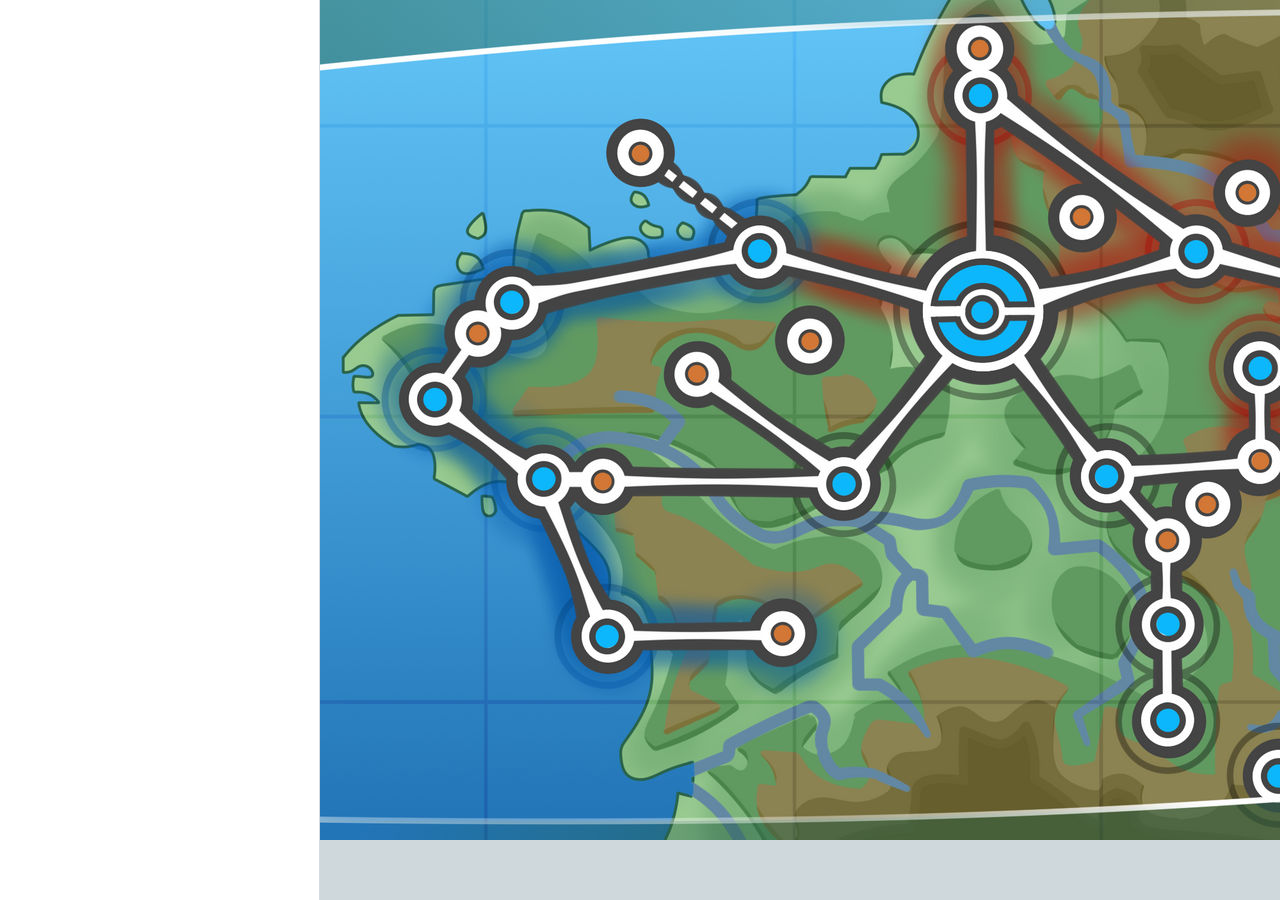
==== Server/src/main/resources/public/pages/mapa.html @ 786b8771 "Mudança para servidor http javalin com interface em html+js+css" ====
<!DOCTYPE html>
<html lang="pt-BR">
<head>
    <meta charset="UTF-8">
    <meta name="viewport" content="width=device-width, initial-scale=1">
    <title>VaiJunto - Mapa</title>
    <link rel="stylesheet" href="../css/app.css">
    <script src="/script/estaLogado.js"></script>
</head>
<body class="mapa-pagina">
<aside class="lateral">
    <!-- Modo: criação -->
    <section id="painel-criacao" hidden>
        <h2>Planejar carona</h2>
        <p>Percurso selecionado:</p>
        <ol id="percurso"></ol>
        <p id="status-criacao">Clique na origem da rota.</p>
        <button id="confirmar-rota" class="btn primario" type="button">Confirmar rota</button>
        <button id="recomecar" class="btn" type="button">Recomeçar</button>
        <a class="btn" href="/">Cancelar</a>
    </section>

    <!-- Modo: busca -->
    <section id="painel-busca" hidden>
        <h2>Buscar carona</h2>
        <p>Clique no mapa para definir sua origem e depois o destino.</p>
        <p><strong id="busca-origem">Origem: (não selecionada)</strong><br>
            <strong id="busca-destino">Destino: (não selecionado)</strong></p>
        <label class="campo">Vagas necessárias <input id="busca-vagas" type="number" min="1" placeholder="Ex: 1"></label>
        <label class="campo">Data pretendida <input id="busca-data" type="date"></label>
        <button id="buscar" class="btn primario" type="button">Buscar</button>
        <button id="limpar-busca" class="btn" type="button">Limpar seleção</button>
        <h3>Resultados</h3>
        <ul id="resultados" class="lista"></ul>
        <button id="ver-detalhes" class="btn verde" type="button" hidden>Ver detalhes da carona</button>
        <a class="btn" href="/">Voltar</a>
    </section>
</aside>

<div class="mapa" id="mapa">
    <div id="mundo">
        <img id="img" src="../images/mapa_kalos.jpg" alt="Mapa de Kalos" draggable="false">
        <svg id="svg" aria-label="Cidades e estradas"><g id="estradas"></g><g id="rotas"></g><g id="cidades"></g></svg>
    </div>
</div>

<!-- Dados da carona (criação) -->
<dialog id="popup">
    <form id="form-carona">
        <h2>Detalhes da carona</h2>
        <label class="campo">Número de assentos (vagas) <input name="vagas" type="number" min="1" placeholder="Ex: 3" required></label>
        <label class="campo">Valor (R$) por trecho <input name="valor" type="number" min="0" step="0.01" placeholder="0,00" required></label>
        <label class="campo">Data da partida <input name="data" type="date" required></label>
        <label class="campo">Horário da partida <input name="hora" type="time" required></label>
        <div class="acoes">
            <button id="fechar-popup" class="btn" type="button">Voltar</button>
            <button class="btn verde" type="submit">Publicar carona</button>
        </div>
    </form>
</dialog>

<dialog id="dialogo"></dialog>
<div id="carregando" hidden><div class="giro"></div>Processando reserva com o servidor...</div>
<div id="toasts" aria-live="polite"></div>

<script src="/script/comum.js"></script>
<script src="/script/mapa.js"></script>
</body>
</html>
---- Server/src/main/resources/public/css/app.css ----
:root {
    --papel: #eef1f4;
    --cartao: #fff;
    --tinta: #14202b;
    --suave: #5b6b7a;
    --rota: #1d5fd1;
    --faixa: #f2b705;
    --erro: #b3261e;
    --ok: #1e8e4e;
    --borda: #d5dbe1;
    --fonte: "Segoe UI", system-ui, -apple-system, Arial, sans-serif
}

* {
    box-sizing: border-box
}

body {
    margin: 0;
    background: var(--papel);
    color: var(--tinta);
    font-family: var(--fonte);
    line-height: 1.5
}

[hidden] {
    display: none !important
}

h1 {
    font-size: 1.5rem;
    margin: 0 0 1rem;
    letter-spacing: -.02em
}

h2 {
    font-size: 1.15rem;
    margin: 0 0 .5rem
}

h3 {
    font-size: 1rem;
    margin: .75rem 0 .4rem
}

small, .vazio {
    color: var(--suave)
}

.topo {
    display: flex;
    align-items: center;
    gap: 1.5rem;
    flex-wrap: wrap;
    padding: .5rem 1.25rem;
    background: var(--cartao);
    border-bottom: 1px solid var(--borda)
}

.marca {
    font-weight: 800;
    font-size: 1.2rem;
    color: var(--rota);
    letter-spacing: -.02em
}

.abas {
    display: flex;
    gap: .25rem;
    flex-wrap: wrap
}

.abas button {
    padding: .6rem 1rem;
    font: inherit;
    font-weight: 600;
    color: var(--suave);
    background: none;
    border: 0;
    border-bottom: 3px solid transparent;
    cursor: pointer
}

.abas button[aria-selected=true] {
    color: var(--rota);
    border-bottom-color: var(--faixa)
}

.pagina {
    max-width: 44rem;
    margin: 0 auto;
    padding: 1.5rem 1.25rem 4rem
}

.lista {
    list-style: none;
    margin: 0 0 1rem;
    padding: 0;
    display: grid;
    gap: .6rem
}

.card {
    display: grid;
    gap: .4rem;
    padding: .8rem 1rem;
    background: var(--cartao);
    border: 1px solid var(--borda);
    border-radius: 8px;
    cursor: pointer
}

.card[aria-selected=true] {
    border-color: var(--rota);
    box-shadow: 0 0 0 2px var(--rota)
}

.topo-card {
    display: flex;
    justify-content: space-between;
    align-items: center;
    gap: .5rem
}

.selo {
    padding: .1rem .6rem;
    border-radius: 10px;
    color: #fff;
    font-size: .75rem
}

.chips {
    display: flex;
    flex-wrap: wrap;
    gap: .4rem
}

.chip {
    padding: .15rem .5rem;
    border-radius: 6px;
    color: #fff;
    font-size: .75rem
}

.barra {
    display: flex;
    gap: 2px;
    height: 14px;
    background: #eee;
    border-radius: 4px
}

.barra span {
    border-radius: 3px
}

.acoes {
    display: flex;
    flex-wrap: wrap;
    gap: .6rem;
    margin-top: .75rem
}

.btn {
    display: inline-block;
    padding: .65rem 1.1rem;
    font: inherit;
    font-weight: 700;
    text-align: center;
    text-decoration: none;
    color: var(--rota);
    background: #fff;
    border: 2px solid var(--rota);
    border-radius: 4px;
    cursor: pointer
}

.primario {
    color: #fff;
    background: var(--rota)
}

.verde {
    color: #fff;
    background: var(--ok);
    border-color: var(--ok)
}

.perigo {
    color: #fff;
    background: var(--erro);
    border-color: var(--erro)
}

.pequeno {
    padding: .2rem .7rem;
    font-size: .85rem;
    justify-self: start
}

.btn:focus-visible, input:focus-visible, .card:focus-visible, .abas button:focus-visible {
    outline: 3px solid var(--faixa);
    outline-offset: 2px
}

.campo {
    display: grid;
    gap: .25rem;
    margin-bottom: .75rem;
    font-weight: 600
}

input {
    width: 100%;
    padding: .6rem .7rem;
    font: inherit;
    font-weight: 400;
    border: 1.5px solid #9aa7b3;
    border-radius: 4px
}

dl {
    display: grid;
    grid-template-columns:max-content 1fr;
    gap: .35rem 1rem;
    margin: 0
}

dt {
    color: var(--suave)
}

dd {
    margin: 0;
    font-weight: 600;
    overflow-wrap: anywhere
}

.info {
    padding: 1rem 1.25rem;
    margin-bottom: 1rem;
    background: var(--cartao);
    border-left: 6px solid var(--rota);
    border-radius: 4px
}

.faixa {
    margin: 1.5rem 0;
    border: 0;
    border-top: 4px dashed var(--faixa)
}

dialog {
    width: min(30rem, 92vw);
    padding: 1.25rem;
    border: 0;
    border-radius: 8px
}

dialog::backdrop {
    background: #0008
}

.caixa {
    display: grid;
    gap: .15rem;
    padding: .6rem .8rem;
    margin-bottom: .5rem;
    background: #f8f9fa;
    border: 1px solid #dee2e6;
    border-radius: 6px
}

.corpo {
    max-height: 55vh;
    overflow: auto
}

#toasts {
    position: fixed;
    right: 1rem;
    bottom: 1rem;
    display: grid;
    gap: .5rem;
    z-index: 30
}

.toast {
    padding: .7rem 1rem;
    color: #fff;
    background: #37474f;
    border-radius: 6px;
    font-weight: 600
}

.toast.sucesso {
    background: var(--ok)
}

.toast.erro {
    background: var(--erro)
}

.toast.aviso {
    background: #b26a00
}

/* Tela do mapa */
.mapa-pagina {
    display: grid;
    grid-template-columns:20rem 1fr;
    height: 100vh
}

.lateral {
    padding: 1rem;
    overflow: auto;
    background: var(--cartao);
    border-right: 1px solid var(--borda)
}

.lateral .btn {
    width: 100%;
    margin-bottom: .5rem
}

.mapa {
    position: relative;
    overflow: hidden;
    cursor: grab;
    touch-action: none;
    background: #cfd8dc
}

#mundo {
    position: absolute;
    left: 0;
    top: 0
}

#mundo img {
    display: block;
    user-select: none
}

#svg {
    position: absolute;
    left: 0;
    top: 0
}

.estrada {
    stroke: #6b7a88;
    stroke-width: 3
}

#rotas line {
    stroke-linecap: round
}

.cidade circle {
    fill: #fff;
    stroke: var(--tinta);
    stroke-width: 2;
    cursor: pointer
}

.cidade text {
    font: 700 12px var(--fonte);
    fill: var(--tinta);
    stroke: #fff;
    stroke-width: 3;
    paint-order: stroke;
    opacity: 0;
    pointer-events: none
}

.cidade:hover text, .cidade.sel text, .cidade.origem text, .cidade.destino text {
    opacity: 1
}

.cidade.sel circle {
    fill: var(--rota)
}

.cidade.origem circle {
    fill: #27ae60
}

.cidade.destino circle {
    fill: #e74c3c
}

#carregando {
    position: fixed;
    inset: 0;
    display: grid;
    place-content: center;
    justify-items: center;
    gap: .75rem;
    color: #fff;
    font-weight: 700;
    background: #0008;
    z-index: 20
}

.giro {
    width: 2.5rem;
    height: 2.5rem;
    border: 4px solid #fff4;
    border-top-color: #fff;
    border-radius: 50%;
    animation: gira 1s linear infinite
}

@keyframes gira {
    to {
        transform: rotate(360deg)
    }
}

@media (max-width: 50rem) {
    .mapa-pagina {
        grid-template-columns:1fr;
        grid-template-rows:auto 1fr;
        height: 100dvh
    }

    .lateral {
        max-height: 45vh
    }
}
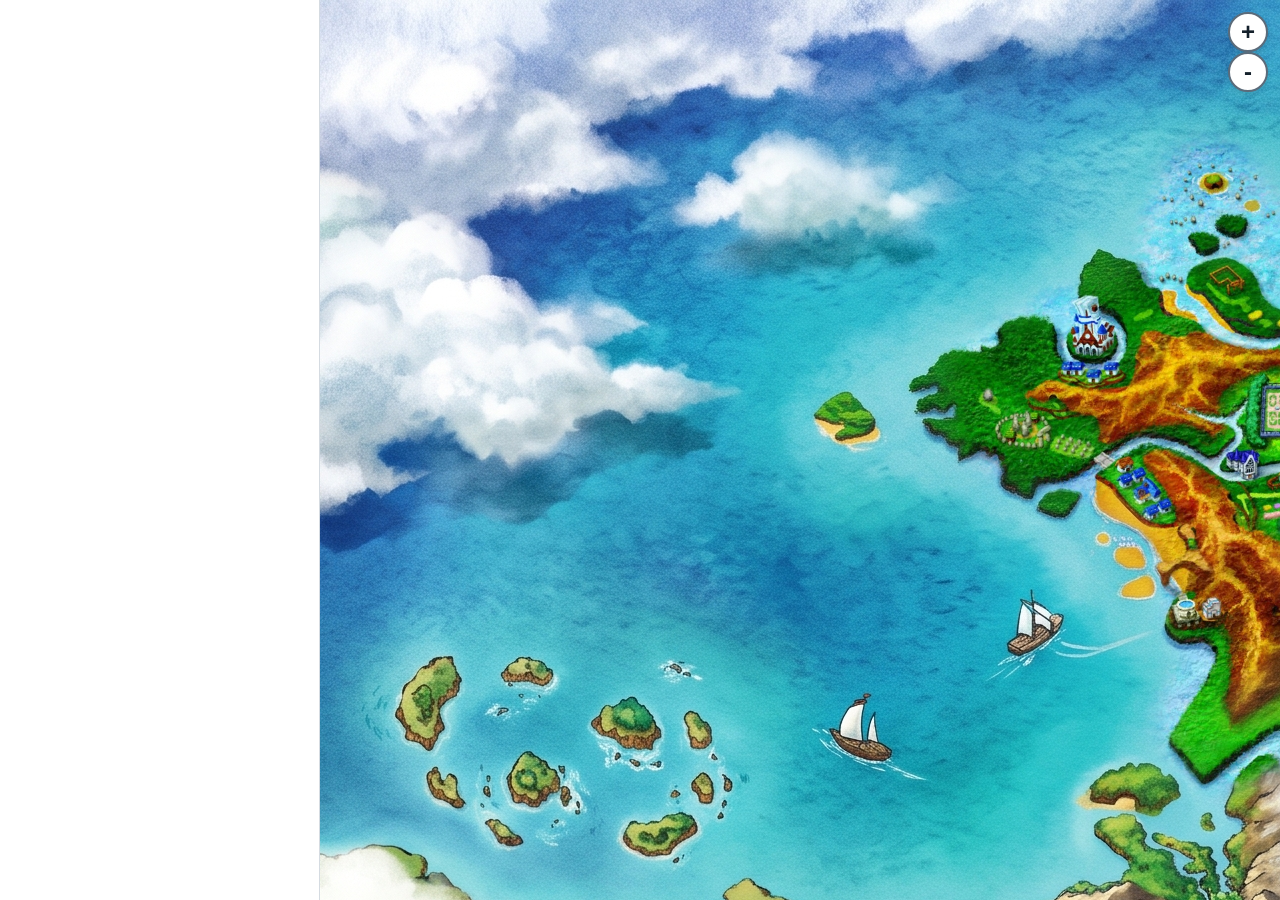
==== commit 7f753769: "Protocolo 2PC pronto. Busca OK Reserva OK Cancelamento OK" ====
--- a/Server/src/main/resources/public/pages/mapa.html
+++ b/Server/src/main/resources/public/pages/mapa.html
@@ -39,8 +39,13 @@
 
 <div class="mapa" id="mapa">
     <div id="mundo">
-        <img id="img" src="../images/mapa_kalos.jpg" alt="Mapa de Kalos" draggable="false">
+        <img id="img" src="../images/mapa_geral.png" alt="Mapa de Johto, Kanto, Unova e Kalos" draggable="false">
         <svg id="svg" aria-label="Cidades e estradas"><g id="estradas"></g><g id="rotas"></g><g id="cidades"></g></svg>
+    </div>
+
+    <div class="controles-zoom">
+        <button id="btn-zoom-in" type="button" title="Aproximar">+</button>
+        <button id="btn-zoom-out" type="button" title="Afastar">-</button>
     </div>
 </div>
 
--- a/Server/src/main/resources/public/css/app.css
+++ b/Server/src/main/resources/public/css/app.css
@@ -19,7 +19,7 @@
     margin: 0;
     background: var(--papel);
     color: var(--tinta);
-    font-family: var(--fonte);
+    font-family: var(--fonte), serif;
     line-height: 1.5
 }
 
@@ -333,14 +333,47 @@
 }
 
 #mundo {
-    position: absolute;
-    left: 0;
-    top: 0
+    transform-origin: center center; /* O zoom expande a partir do centro */
+    transition: scale 0.15s ease-out;
 }
 
 #mundo img {
     display: block;
     user-select: none
+}
+
+/* Estilização dos botões de zoom flutuantes */
+.controles-zoom {
+    position: absolute;
+    top: 12px;
+    right: 12px;
+    bottom: auto;
+    left: auto;
+}
+
+.controles-zoom button {
+    width: 40px;
+    height: 40px;
+    font-size: 1.5rem;
+    font-weight: bold;
+    display: flex;
+    align-items: center;
+    justify-content: center;
+    border-radius: 50%;
+    background-color: var(--cartao);
+    color: var(--tinta);
+    border: 2px solid var(--suave);
+    cursor: pointer;
+    box-shadow: 0 4px 6px rgba(0,0,0,0.1);
+    transition: background 0.2s, transform 0.1s;
+}
+
+.controles-zoom button:hover {
+    background-color: var(--papel);
+}
+
+.controles-zoom button:active {
+    transform: scale(0.9);
 }
 
 #svg {
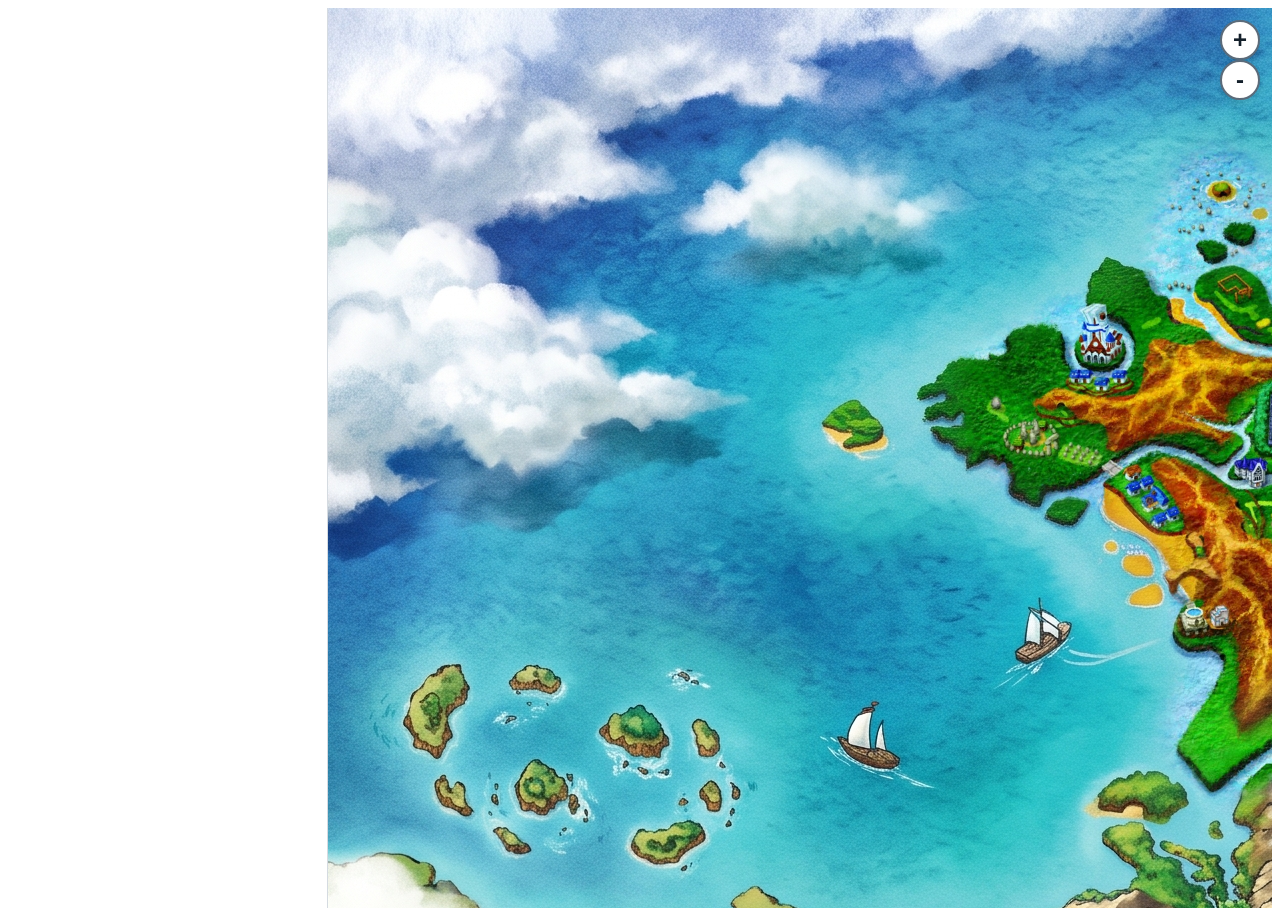
==== commit 1636e893: "Novos logos" ====
--- a/Server/src/main/resources/public/pages/mapa.html
+++ b/Server/src/main/resources/public/pages/mapa.html
@@ -2,50 +2,56 @@
 <html lang="pt-BR">
 <head>
     <meta charset="UTF-8">
-    <meta name="viewport" content="width=device-width, initial-scale=1">
+    <meta content="width=device-width, initial-scale=1" name="viewport">
     <title>VaiJunto - Mapa</title>
-    <link rel="stylesheet" href="../css/app.css">
+    <link href="../css/app.css" rel="stylesheet">
     <script src="/script/estaLogado.js"></script>
 </head>
 <body class="mapa-pagina">
 <aside class="lateral">
     <!-- Modo: criação -->
-    <section id="painel-criacao" hidden>
+    <section hidden id="painel-criacao">
         <h2>Planejar carona</h2>
         <p>Percurso selecionado:</p>
         <ol id="percurso"></ol>
         <p id="status-criacao">Clique na origem da rota.</p>
+        <button id="desfazer-rota" class="btn" type="button">Desfazer último trecho</button>
+        <button id="recomecar" class="btn" type="button">Reiniciar percurso</button>
         <button id="confirmar-rota" class="btn primario" type="button">Confirmar rota</button>
-        <button id="recomecar" class="btn" type="button">Recomeçar</button>
         <a class="btn" href="/">Cancelar</a>
     </section>
 
     <!-- Modo: busca -->
-    <section id="painel-busca" hidden>
+    <section hidden id="painel-busca">
         <h2>Buscar carona</h2>
         <p>Clique no mapa para definir sua origem e depois o destino.</p>
         <p><strong id="busca-origem">Origem: (não selecionada)</strong><br>
             <strong id="busca-destino">Destino: (não selecionado)</strong></p>
-        <label class="campo">Vagas necessárias <input id="busca-vagas" type="number" min="1" placeholder="Ex: 1"></label>
+        <label class="campo">Vagas necessárias <input id="busca-vagas" min="1" placeholder="Ex: 1"
+                                                      type="number"></label>
         <label class="campo">Data pretendida <input id="busca-data" type="date"></label>
-        <button id="buscar" class="btn primario" type="button">Buscar</button>
-        <button id="limpar-busca" class="btn" type="button">Limpar seleção</button>
+        <button class="btn primario" id="buscar" type="button">Buscar</button>
+        <button class="btn" id="limpar-busca" type="button">Limpar seleção</button>
         <h3>Resultados</h3>
-        <ul id="resultados" class="lista"></ul>
-        <button id="ver-detalhes" class="btn verde" type="button" hidden>Ver detalhes da carona</button>
+        <ul class="lista" id="resultados"></ul>
+        <button class="btn verde" hidden id="ver-detalhes" type="button">Ver detalhes da carona</button>
         <a class="btn" href="/">Voltar</a>
     </section>
 </aside>
 
 <div class="mapa" id="mapa">
     <div id="mundo">
-        <img id="img" src="../images/mapa_geral.png" alt="Mapa de Johto, Kanto, Unova e Kalos" draggable="false">
-        <svg id="svg" aria-label="Cidades e estradas"><g id="estradas"></g><g id="rotas"></g><g id="cidades"></g></svg>
+        <img alt="Mapa de Johto, Kanto, Unova e Kalos" draggable="false" id="img" src="../images/mapa_geral.png">
+        <svg aria-label="Cidades e estradas" id="svg">
+            <g id="estradas"></g>
+            <g id="rotas"></g>
+            <g id="cidades"></g>
+        </svg>
     </div>
 
     <div class="controles-zoom">
-        <button id="btn-zoom-in" type="button" title="Aproximar">+</button>
-        <button id="btn-zoom-out" type="button" title="Afastar">-</button>
+        <button id="btn-zoom-in" title="Aproximar" type="button">+</button>
+        <button id="btn-zoom-out" title="Afastar" type="button">-</button>
     </div>
 </div>
 
@@ -53,21 +59,39 @@
 <dialog id="popup">
     <form id="form-carona">
         <h2>Detalhes da carona</h2>
-        <label class="campo">Número de assentos (vagas) <input name="vagas" type="number" min="1" placeholder="Ex: 3" required></label>
-        <label class="campo">Valor (R$) por trecho <input name="valor" type="number" min="0" step="0.01" placeholder="0,00" required></label>
-        <label class="campo">Data da partida <input name="data" type="date" required></label>
-        <label class="campo">Horário da partida <input name="hora" type="time" required></label>
+        <label class="campo">
+            Número de assentos (vagas)
+            <input min="1" name="vagas" placeholder="Ex: 3" required
+                   step="1" type="number">
+        </label>
+
+        <label class="campo">Valor (R$) por trecho<input min="0" name="valor"
+                placeholder="0,00" required step="0.01" type="number">
+        </label>
+
+        <label class="campo">
+            Data da partida
+            <input name="data" required type="date">
+        </label>
+
+        <label class="campo">
+            Horário da partida
+            <input name="hora" required type="time">
+        </label>
         <div class="acoes">
-            <button id="fechar-popup" class="btn" type="button">Voltar</button>
+            <button class="btn" id="fechar-popup" type="button">Voltar</button>
             <button class="btn verde" type="submit">Publicar carona</button>
         </div>
     </form>
 </dialog>
 
 <dialog id="dialogo"></dialog>
-<div id="carregando" hidden><div class="giro"></div>Processando reserva com o servidor...</div>
-<div id="toasts" aria-live="polite"></div>
-
+<div hidden id="carregando">
+    <div class="giro"></div>
+    Processando reserva com o servidor...
+</div>
+<div aria-live="polite" id="toasts"></div>
+<script src="/script/servidor.js"></script>
 <script src="/script/comum.js"></script>
 <script src="/script/mapa.js"></script>
 </body>
--- a/Server/src/main/resources/public/css/app.css
+++ b/Server/src/main/resources/public/css/app.css
@@ -16,11 +16,23 @@
 }
 
 body {
-    margin: 0;
-    background: var(--papel);
-    color: var(--tinta);
-    font-family: var(--fonte), serif;
-    line-height: 1.5
+    position: relative;
+    isolation: isolate;
+}
+
+body::before {
+    content: "";
+    position: fixed;
+    inset: 0;
+    z-index: -1;
+    pointer-events: none;
+
+    background-image: var(--logo-servidor);
+    background-repeat: no-repeat;
+    background-position: center;
+    background-size: min(45vw, 500px);
+
+    opacity: 0.09;
 }
 
 [hidden] {
@@ -81,9 +93,38 @@
     cursor: pointer
 }
 
-.abas button[aria-selected=true] {
+.abas button[aria-pressed=true] {
     color: var(--rota);
     border-bottom-color: var(--faixa)
+}
+
+/* Filtros internos das listas */
+.filtros-lista {
+    display: flex;
+    gap: .4rem;
+    margin-bottom: 1rem;
+}
+
+.filtros-lista button {
+    padding: .4rem 1rem;
+    font: inherit;
+    font-weight: 600;
+    color: var(--suave);
+    background: var(--cartao);
+    border: 1px solid var(--borda);
+    border-radius: 5px;
+    cursor: pointer;
+}
+
+.filtros-lista button[aria-pressed=true] {
+    color: #fff;
+    background: var(--rota);
+    border-color: var(--rota);
+}
+
+.filtros-lista button:focus-visible {
+    outline: 3px solid var(--faixa);
+    outline-offset: 2px;
 }
 
 .pagina {
@@ -110,7 +151,7 @@
     cursor: pointer
 }
 
-.card[aria-selected=true] {
+.card.selecionado {
     border-color: var(--rota);
     box-shadow: 0 0 0 2px var(--rota)
 }
@@ -376,6 +417,14 @@
     transform: scale(0.9);
 }
 
+.cidade-externa .ponto {
+    fill: #e67e22;
+}
+
+.cidade-externa text {
+    fill: #e67e22;
+}
+
 #svg {
     position: absolute;
     left: 0;
